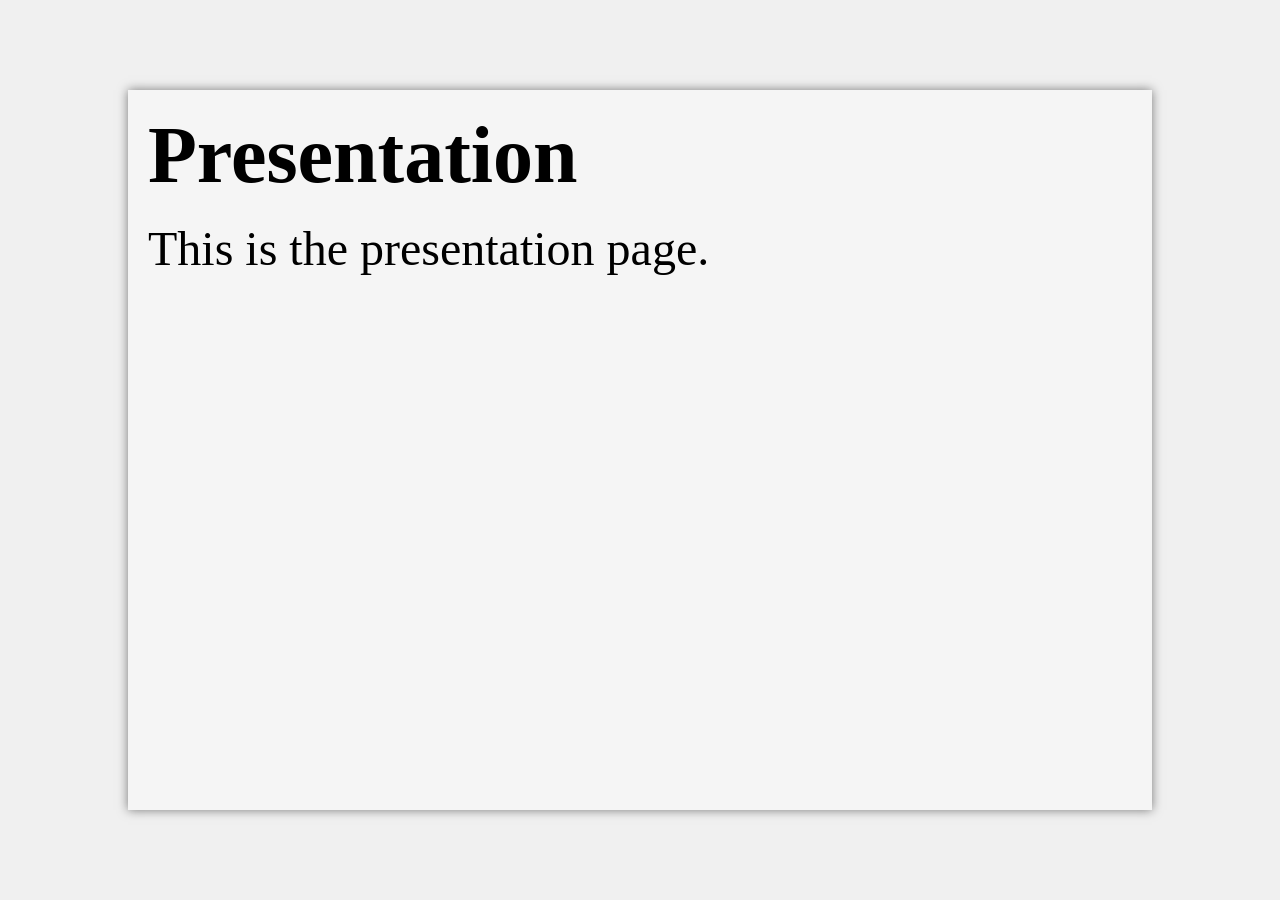
==== index.html @ 5ac0ce9d "implements the static title page for the PPT" ====
<!DOCTYPE html>
<html lang="en">
<head>
  <meta charset="UTF-8">
  <meta name="viewport" content="width=device-width, initial-scale=1.0">
  <title>Presentation</title>
  <style>
    * {
      margin: 0;
      padding: 0;
      box-sizing: border-box;
    }

    body {
      height:100vh;
      width:100vw;
      background-color: #f0f0f0;
      display: flex;
      flex-direction: column;
      align-items: center;
      justify-content: center;
      flex-wrap: wrap;
    }

    .canvas {
      height: 80vh;
      width:80vw;
      background-color: whitesmoke;
      box-shadow: 0 0 10px rgba(0, 0, 0, 0.5);
    }

    .title {
      font-size: 5em;
      margin: 20px;
    }

    .sub-title {
      font-size: 3em;
      margin: 20px;
    }
  </style>
</head>
<body>
  <article class="canvas">
      <h1 class="title">Presentation</h1>
      <p class="sub-title">This is the presentation page.</p>
  </article>
</body>
</html>
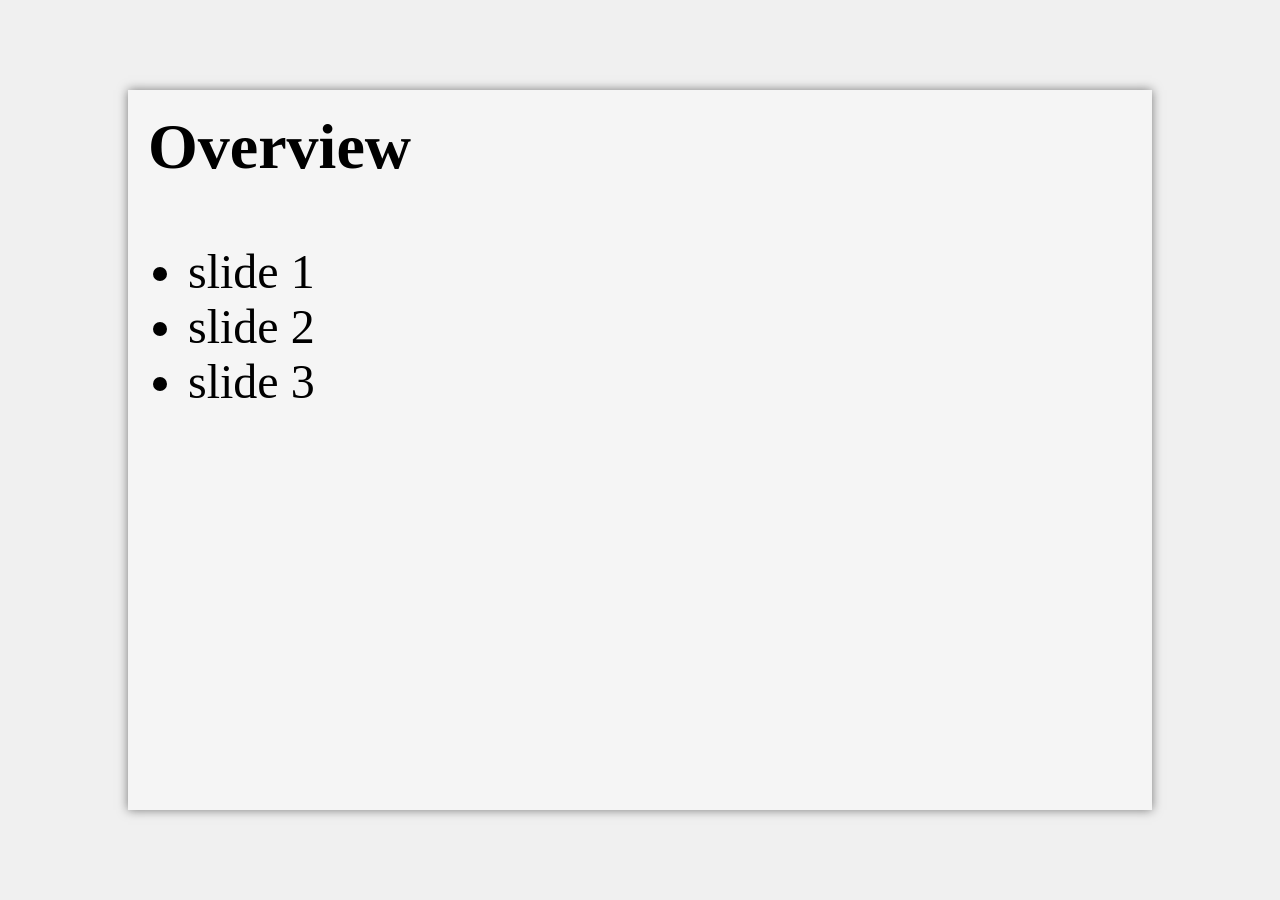
==== commit 7d4c81ce: "creates the second slide" ====
--- a/index.html
+++ b/index.html
@@ -16,7 +16,6 @@
       width:100vw;
       background-color: #f0f0f0;
       display: flex;
-      flex-direction: column;
       align-items: center;
       justify-content: center;
       flex-wrap: wrap;
@@ -35,15 +34,30 @@
     }
 
     .sub-title {
-      font-size: 3em;
+      font-size: 4em;
       margin: 20px;
     }
+
+    .list {
+      font-size: 3em;
+      margin: 40px;
+      padding: 20px;
+    }
+    
   </style>
 </head>
 <body>
-  <article class="canvas">
+  <article class="canvas" hidden>
       <h1 class="title">Presentation</h1>
       <p class="sub-title">This is the presentation page.</p>
   </article>
+  <article class="canvas">
+      <h2 class="sub-title">Overview</h2>
+      <ul class="list">
+        <li class="item">slide 1</li>
+        <li class="item">slide 2</li>
+        <li class="item">slide 3</li>
+      </ul>
+  </article>
 </body>
 </html>
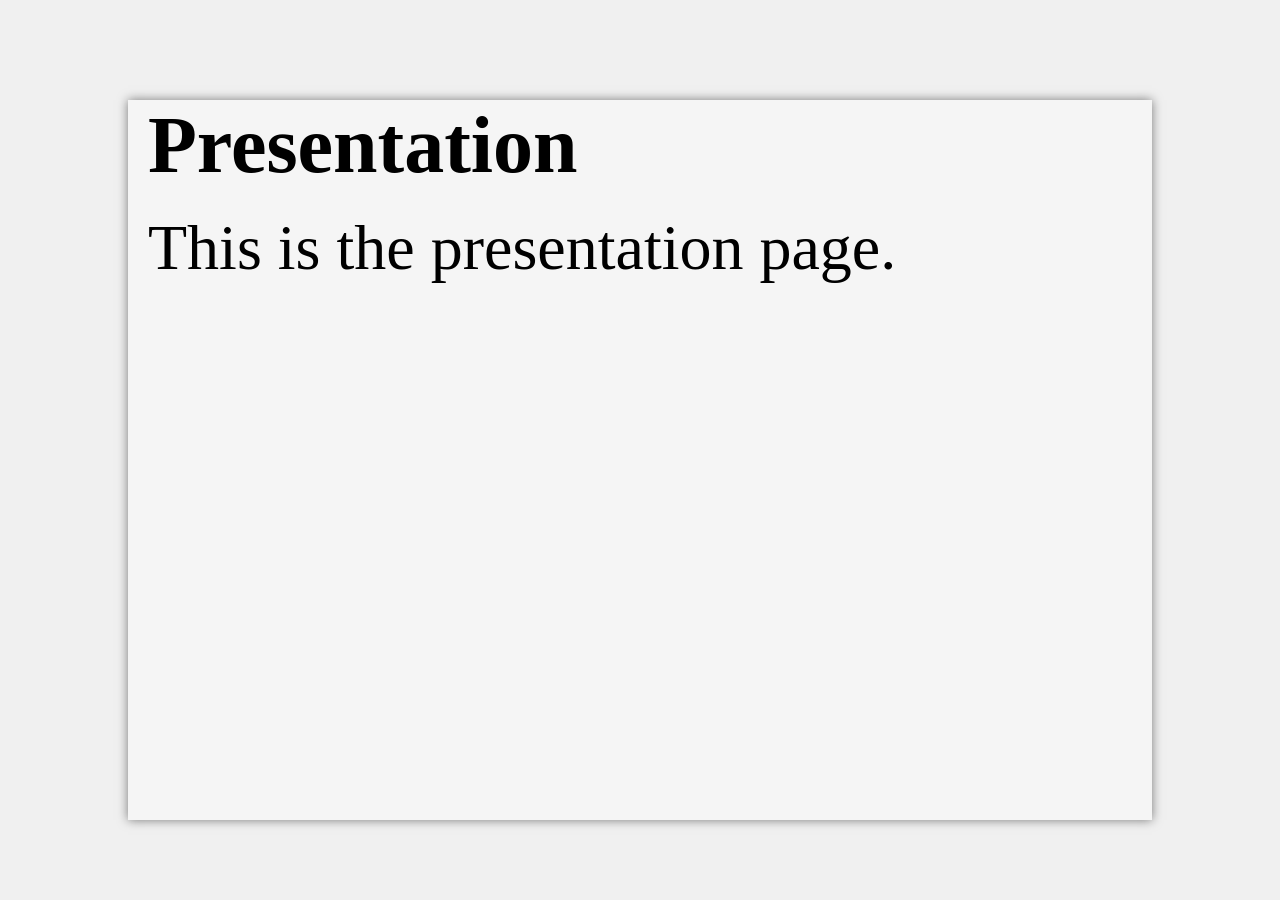
==== commit c70997cf: "implements the navigation between slides" ====
--- a/index.html
+++ b/index.html
@@ -1,63 +1,69 @@
-<!DOCTYPE html>
+<!doctype html>
 <html lang="en">
-<head>
-  <meta charset="UTF-8">
-  <meta name="viewport" content="width=device-width, initial-scale=1.0">
-  <title>Presentation</title>
-  <style>
-    * {
-      margin: 0;
-      padding: 0;
-      box-sizing: border-box;
-    }
+  <head>
+    <meta charset="UTF-8" />
+    <meta name="viewport" content="width=device-width, initial-scale=1.0" />
+    <script type="module" src="./presentation.js"></script>
+    <title>Presentation</title>
+    <style>
+      * {
+        margin: 0;
+        padding: 0;
+        box-sizing: border-box;
+      }
 
-    body {
-      height:100vh;
-      width:100vw;
-      background-color: #f0f0f0;
-      display: flex;
-      align-items: center;
-      justify-content: center;
-      flex-wrap: wrap;
-    }
+      body {
+        height: 100vh;
+        width: 100vw;
+        background-color: #f0f0f0;
+        display: flex;
+        align-items: center;
+        justify-content: center;
+        flex-wrap: wrap;
+      }
 
-    .canvas {
-      height: 80vh;
-      width:80vw;
-      background-color: whitesmoke;
-      box-shadow: 0 0 10px rgba(0, 0, 0, 0.5);
-    }
+      .slide {
+        height: 80vh;
+        width: 80vw;
+        background-color: whitesmoke;
+        box-shadow: 0 0 10px rgba(0, 0, 0, 0.5);
+      }
 
-    .title {
-      font-size: 5em;
-      margin: 20px;
-    }
+      .title {
+        font-size: 5em;
+        margin: 20px;
+      }
 
-    .sub-title {
-      font-size: 4em;
-      margin: 20px;
-    }
+      .sub-title {
+        font-size: 4em;
+        margin: 20px;
+      }
 
-    .list {
-      font-size: 3em;
-      margin: 40px;
-      padding: 20px;
-    }
-    
-  </style>
-</head>
-<body>
-  <article class="canvas" hidden>
-      <h1 class="title">Presentation</h1>
-      <p class="sub-title">This is the presentation page.</p>
-  </article>
-  <article class="canvas">
-      <h2 class="sub-title">Overview</h2>
-      <ul class="list">
-        <li class="item">slide 1</li>
-        <li class="item">slide 2</li>
-        <li class="item">slide 3</li>
-      </ul>
-  </article>
-</body>
-</html>+      .list {
+        font-size: 3em;
+        margin: 40px;
+        padding: 20px;
+      }
+
+      .hidden {
+        display: none;
+      }
+    </style>
+  </head>
+  <body>
+    <main>
+      <article class="slide">
+        <h1 class="title">Presentation</h1>
+        <p class="sub-title">This is the presentation page.</p>
+      </article>
+      <article class="slide hidden">
+        <h2 class="sub-title">Overview</h2>
+        <ul class="list">
+          <li class="item">slide 1</li>
+          <li class="item">slide 2</li>
+          <li class="item">slide 3</li>
+        </ul>
+      </article>
+    </main>
+  </body>
+</html>
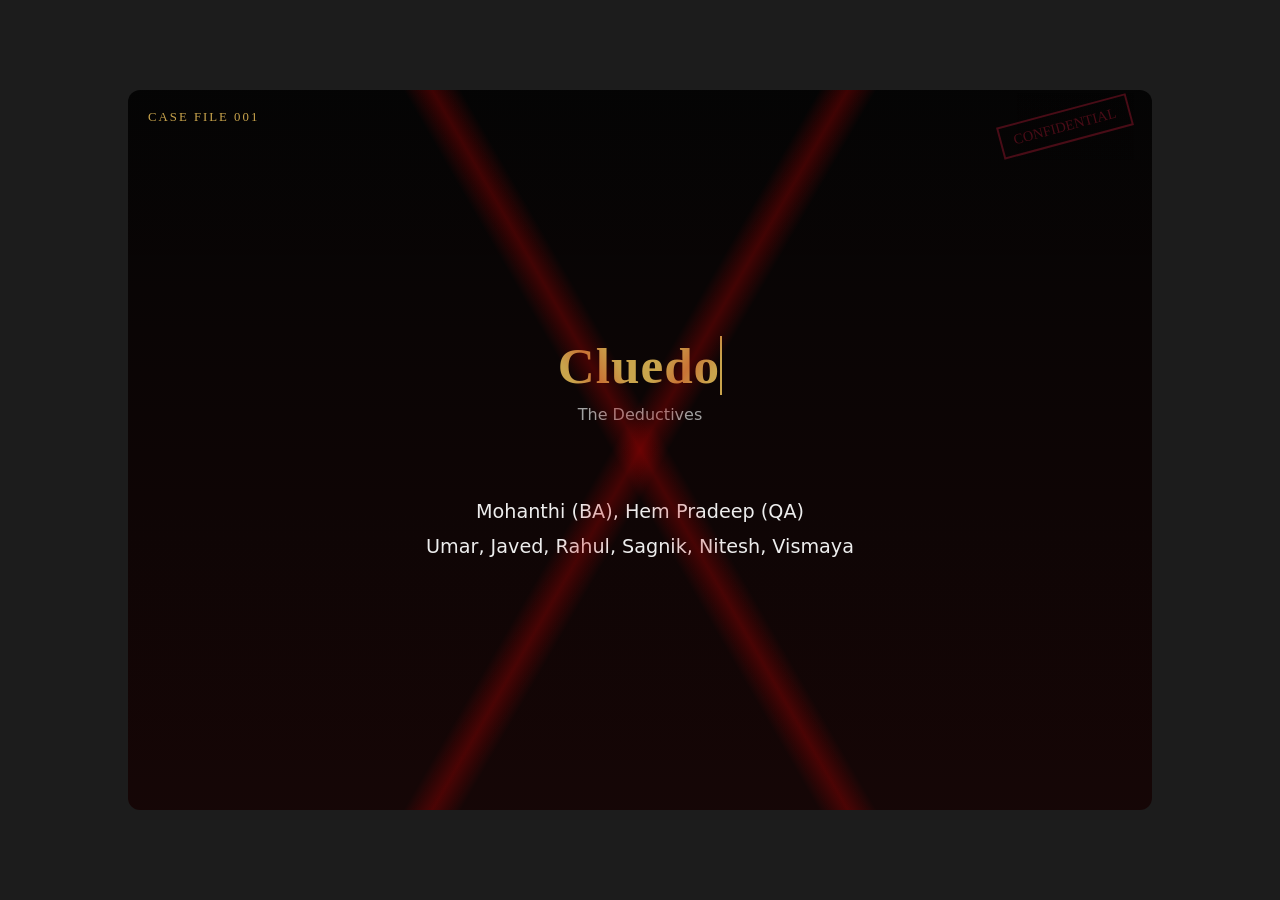
==== commit aec0ee21: "Creates a full basic presentation on cluedo" ====
--- a/index.html
+++ b/index.html
@@ -3,67 +3,141 @@
   <head>
     <meta charset="UTF-8" />
     <meta name="viewport" content="width=device-width, initial-scale=1.0" />
-    <script type="module" src="./presentation.js"></script>
-    <title>Presentation</title>
-    <style>
-      * {
-        margin: 0;
-        padding: 0;
-        box-sizing: border-box;
-      }
+    <title>Cluedo – The Deductives</title>
+    <script src="./presentation.js"></script>
+    <link rel="stylesheet" href="./style.css" />
+  </head>
 
-      body {
-        height: 100vh;
-        width: 100vw;
-        background-color: #f0f0f0;
-        display: flex;
-        align-items: center;
-        justify-content: center;
-        flex-wrap: wrap;
-      }
-
-      .slide {
-        height: 80vh;
-        width: 80vw;
-        background-color: whitesmoke;
-        box-shadow: 0 0 10px rgba(0, 0, 0, 0.5);
-      }
-
-      .title {
-        font-size: 5em;
-        margin: 20px;
-      }
-
-      .sub-title {
-        font-size: 4em;
-        margin: 20px;
-      }
-
-      .list {
-        font-size: 3em;
-        margin: 40px;
-        padding: 20px;
-      }
-
-      .hidden {
-        display: none;
-      }
-    </style>
-  </head>
   <body>
     <main>
-      <article class="slide">
-        <h1 class="title">Presentation</h1>
-        <p class="sub-title">This is the presentation page.</p>
-      </article>
-      <article class="slide hidden">
-        <h2 class="sub-title">Overview</h2>
+      <!-- 1 -->
+      <section class="slide center lines">
+        <div class="label">CASE FILE 001</div>
+        <div class="stamp">CONFIDENTIAL</div>
+        <h1 class="title typewriter">Cluedo</h1>
+        <p class="subtitle">The Deductives</p>
+        <hr />
+        <p class="list">
+          Mohanthi (BA), Hem Pradeep (QA)<br />
+          Umar, Javed, Rahul, Sagnik, Nitesh, Vismaya
+        </p>
+      </section>
+
+      <!-- 2 -->
+      <section class="slide hidden lines">
+        <div class="label">CASE OVERVIEW</div>
+        <h1 class="title">Agenda</h1>
         <ul class="list">
-          <li class="item">slide 1</li>
-          <li class="item">slide 2</li>
-          <li class="item">slide 3</li>
+          <li>Iteration Investigation</li>
+          <li>Story Status</li>
+          <li>Analysis</li>
+          <li>Next Plan</li>
+          <li>Demonstration</li>
         </ul>
-      </article>
+      </section>
+
+      <!-- 3 -->
+      <section class="slide hidden lines">
+        <div class="label">EVIDENCE LOG</div>
+        <h1 class="title">Progress</h1>
+        <ul class="list">
+          <li>Dice movement – 2 pts</li>
+          <li>Secret passage – 1 pt</li>
+          <li>Suspicion – 2 pts</li>
+          <li>Accusation – 2 pts</li>
+          <li class="highlight">Victory logic implemented</li>
+        </ul>
+      </section>
+
+      <!-- 4 -->
+      <section class="slide hidden">
+        <div class="label">FORENSICS</div>
+        <h1 class="title">Stats</h1>
+        <ul class="list">
+          <li>Coverage: <span class="highlight">80%</span></li>
+          <li>Backend: 500 LoC</li>
+          <li>Frontend: 300 LoC</li>
+          <li>Tests: 200 LoC</li>
+        </ul>
+      </section>
+
+      <!-- 5 -->
+      <section class="slide hidden">
+        <div class="label">SYSTEM DESIGN</div>
+        <h1 class="title">Architecture</h1>
+        <p class="list">MVC with REST APIs</p>
+      </section>
+
+      <!-- 6 -->
+      <section class="slide hidden">
+        <div class="label">ISSUES FOUND</div>
+        <h1 class="title">Code Smells</h1>
+        <ul class="list">
+          <li>Long methods</li>
+          <li>Lazy classes</li>
+          <li>Shotgun surgery</li>
+        </ul>
+      </section>
+
+      <!-- 7 -->
+      <section class="slide hidden">
+        <div class="label">DEBT REPORT</div>
+        <h1 class="title">Tech Debt</h1>
+        <ul class="list">
+          <li>No error handling</li>
+          <li>No persistence</li>
+          <li>Single session only</li>
+        </ul>
+      </section>
+
+      <!-- 8 -->
+      <section class="slide hidden">
+        <div class="label">TOOLS USED</div>
+        <h1 class="title">Techniques</h1>
+        <ul class="list">
+          <li>Local storage</li>
+          <li>Inkscape</li>
+          <li>Mermaid diagrams</li>
+        </ul>
+      </section>
+
+      <!-- 9 -->
+      <section class="slide hidden">
+        <div class="label">INSIGHTS</div>
+        <h1 class="title">Learnings</h1>
+        <ul class="list">
+          <li>Refactoring is crucial</li>
+          <li>Communication matters</li>
+          <li>Planning improves delivery</li>
+        </ul>
+      </section>
+
+      <!-- 10 -->
+      <section class="slide hidden">
+        <div class="label">NEXT CASE</div>
+        <h1 class="title">Iteration Plan</h1>
+        <ul class="list">
+          <li>Lobby system</li>
+          <li>Game log</li>
+          <li>Detective notes</li>
+          <li class="highlight">Total: 10 points</li>
+        </ul>
+      </section>
+
+      <!-- 11 -->
+      <section class="slide center hidden">
+        <div class="label">LIVE DEMO</div>
+        <h1 class="title">Demonstration</h1>
+        <p class="subtitle">Uncovering the system in action</p>
+      </section>
+
+      <!-- 12 -->
+      <section class="slide center hidden">
+        <div class="label">CASE CLOSED</div>
+        <div class="stamp">RESOLVED</div>
+        <h1 class="title">Thank You</h1>
+        <p class="subtitle">Questions?</p>
+      </section>
     </main>
   </body>
 </html>
--- a/style.css
+++ b/style.css
@@ -0,0 +1,128 @@
+:root {
+  --bg: #1C1C1C;
+  --accent: #5A0F1C;
+  --gold: #C9A44C;
+  --text: #EDEDED;
+  --muted: #A1A1A1;
+}
+
+* { margin:0; padding:0; box-sizing:border-box; }
+
+body {
+  background: var(--bg);
+  font-family: "Georgia", serif;
+  display:flex;
+  justify-content:center;
+  align-items:center;
+  height:100vh;
+}
+
+/* SLIDE BASE */
+.slide {
+  width: 80vw;
+  height: 80vh;
+  padding: 60px;
+  position: relative;
+  border-radius: 12px;
+  overflow: hidden;
+  background:
+    linear-gradient(rgba(0,0,0,0.85), rgba(20,0,0,0.8)),
+    url("https://upload.wikimedia.org/wikipedia/commons/5/5f/Cluedo_board.jpg");
+  background-size: cover;
+  color: var(--text);
+  display:flex;
+  flex-direction:column;
+  justify-content:center;
+  animation: fade 0.6s ease;
+}
+
+/* TYPOGRAPHY */
+.title {
+  font-size: 3.2rem;
+  color: var(--gold);
+  letter-spacing: 1px;
+}
+
+.subtitle {
+  font-family: system-ui;
+  color: var(--muted);
+  margin-top: 10px;
+}
+
+.list {
+  margin-top: 30px;
+  font-family: system-ui;
+  line-height: 1.8;
+  font-size: 1.2rem;
+}
+
+/* CASE FILE ELEMENTS */
+.stamp {
+  position:absolute;
+  top:20px;
+  right:20px;
+  border: 2px solid var(--accent);
+  color: var(--accent);
+  padding: 6px 12px;
+  transform: rotate(-15deg);
+  font-size: 0.9rem;
+  opacity: 0.8;
+}
+
+.label {
+  position:absolute;
+  top:20px;
+  left:20px;
+  color: var(--gold);
+  font-size: 0.8rem;
+  letter-spacing: 2px;
+}
+
+/* RED STRING EFFECT */
+.lines::after {
+  content:"";
+  position:absolute;
+  inset:0;
+  background:
+    linear-gradient(120deg, transparent 48%, rgba(200,0,0,0.3) 50%, transparent 52%),
+    linear-gradient(60deg, transparent 48%, rgba(200,0,0,0.3) 50%, transparent 52%);
+  pointer-events:none;
+}
+
+/* HIGHLIGHT */
+.highlight {
+  color: var(--gold);
+  text-shadow: 0 0 8px rgba(201,164,76,0.5);
+}
+
+/* TYPEWRITER */
+.typewriter {
+  overflow: hidden;
+  border-right: 2px solid var(--gold);
+  white-space: nowrap;
+  animation: typing 2s steps(30), blink 0.5s step-end infinite alternate;
+}
+
+@keyframes typing {
+  from { width:0 }
+  to { width:100% }
+}
+
+@keyframes blink {
+  50% { border-color: transparent }
+}
+
+/* ANIMATION */
+@keyframes fade {
+  from { opacity:0; transform:scale(0.98);}
+  to { opacity:1; transform:scale(1);}
+}
+
+.hidden { display:none; }
+.center { text-align:center; align-items:center; }
+
+hr {
+  border:none;
+  border-top:1px solid rgba(255,255,255,0.2);
+  margin:20px 0;
+}
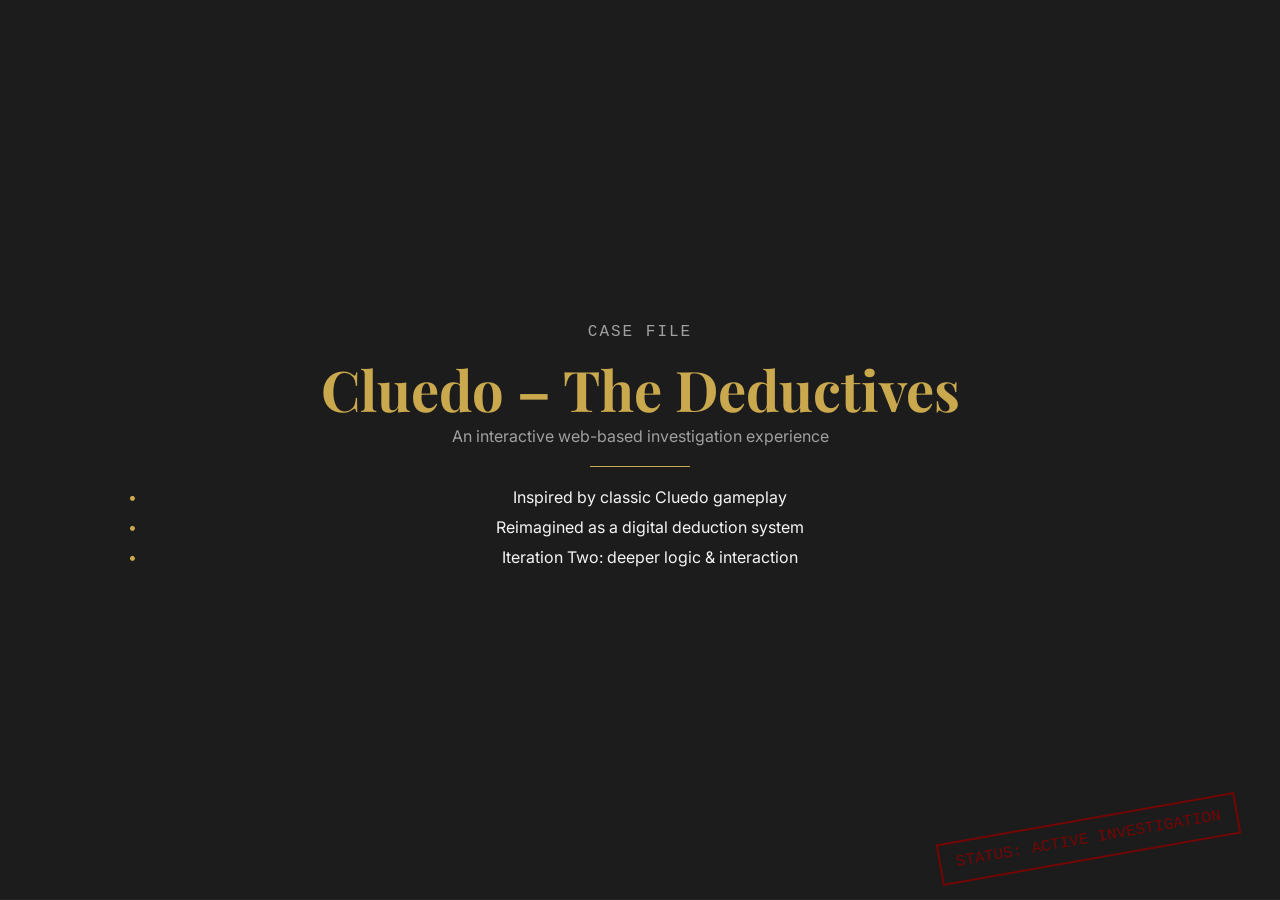
==== commit 4d63b4f2: "cosmic changes" ====
--- a/index.html
+++ b/index.html
@@ -1,143 +1,141 @@
-<!doctype html>
+<!DOCTYPE html>
 <html lang="en">
-  <head>
-    <meta charset="UTF-8" />
-    <meta name="viewport" content="width=device-width, initial-scale=1.0" />
-    <title>Cluedo – The Deductives</title>
-    <script src="./presentation.js"></script>
-    <link rel="stylesheet" href="./style.css" />
-  </head>
+<head>
+  <meta charset="UTF-8">
+  <title>Cluedo – The Deductives</title>
+  <link rel="stylesheet" href="style.css">
+  <link href="https://fonts.googleapis.com/css2?family=Playfair+Display:wght@500;700&family=Inter:wght@300;400;500&display=swap" rel="stylesheet">
+  <script src="presentation.js"></script>
+</head>
+<body>
 
-  <body>
-    <main>
-      <!-- 1 -->
-      <section class="slide center lines">
-        <div class="label">CASE FILE 001</div>
-        <div class="stamp">CONFIDENTIAL</div>
-        <h1 class="title typewriter">Cluedo</h1>
-        <p class="subtitle">The Deductives</p>
-        <hr />
-        <p class="list">
-          Mohanthi (BA), Hem Pradeep (QA)<br />
-          Umar, Javed, Rahul, Sagnik, Nitesh, Vismaya
-        </p>
-      </section>
+<div class="presentation">
 
-      <!-- 2 -->
-      <section class="slide hidden lines">
-        <div class="label">CASE OVERVIEW</div>
-        <h1 class="title">Agenda</h1>
-        <ul class="list">
-          <li>Iteration Investigation</li>
-          <li>Story Status</li>
-          <li>Analysis</li>
-          <li>Next Plan</li>
-          <li>Demonstration</li>
-        </ul>
-      </section>
+  <!-- SLIDE 1 -->
+  <section class="slide hero">
+    <div class="content center">
+      <p class="case-label">CASE FILE</p>
+      <h1>Cluedo – The Deductives</h1>
+      <p class="subtitle">An interactive web-based investigation experience</p>
 
-      <!-- 3 -->
-      <section class="slide hidden lines">
-        <div class="label">EVIDENCE LOG</div>
-        <h1 class="title">Progress</h1>
-        <ul class="list">
-          <li>Dice movement – 2 pts</li>
-          <li>Secret passage – 1 pt</li>
-          <li>Suspicion – 2 pts</li>
-          <li>Accusation – 2 pts</li>
-          <li class="highlight">Victory logic implemented</li>
-        </ul>
-      </section>
+      <div class="divider"></div>
 
-      <!-- 4 -->
-      <section class="slide hidden">
-        <div class="label">FORENSICS</div>
-        <h1 class="title">Stats</h1>
-        <ul class="list">
-          <li>Coverage: <span class="highlight">80%</span></li>
-          <li>Backend: 500 LoC</li>
-          <li>Frontend: 300 LoC</li>
-          <li>Tests: 200 LoC</li>
-        </ul>
-      </section>
+      <ul>
+        <li>Inspired by classic Cluedo gameplay</li>
+        <li>Reimagined as a digital deduction system</li>
+        <li>Iteration Two: deeper logic & interaction</li>
+      </ul>
 
-      <!-- 5 -->
-      <section class="slide hidden">
-        <div class="label">SYSTEM DESIGN</div>
-        <h1 class="title">Architecture</h1>
-        <p class="list">MVC with REST APIs</p>
-      </section>
+      <div class="stamp">STATUS: ACTIVE INVESTIGATION</div>
+    </div>
+  </section>
 
-      <!-- 6 -->
-      <section class="slide hidden">
-        <div class="label">ISSUES FOUND</div>
-        <h1 class="title">Code Smells</h1>
-        <ul class="list">
-          <li>Long methods</li>
-          <li>Lazy classes</li>
-          <li>Shotgun surgery</li>
-        </ul>
-      </section>
+  <!-- SLIDE 2 -->
+  <section class="slide split hidden">
+    <div class="left">
+      <h2>The Problem: Static Presentations</h2>
+      <p class="subtitle">Traditional tools slow down storytelling and creativity</p>
+      <ul>
+        <li>Manual slide creation is time-consuming</li>
+        <li>Limited interactivity and narrative flow</li>
+        <li>Breaks immersion in storytelling</li>
+      </ul>
+      <p class="takeaway">Presentation tools shouldn’t interrupt the story.</p>
+    </div>
+    <div class="right visual"></div>
+  </section>
 
-      <!-- 7 -->
-      <section class="slide hidden">
-        <div class="label">DEBT REPORT</div>
-        <h1 class="title">Tech Debt</h1>
-        <ul class="list">
-          <li>No error handling</li>
-          <li>No persistence</li>
-          <li>Single session only</li>
-        </ul>
-      </section>
+  <!-- SLIDE 3 -->
+  <section class="slide split reverse hidden">
+    <div class="left visual"></div>
+    <div class="right">
+      <h2>The Solution: Web-Based Presentation Engine</h2>
+      <p class="subtitle">A seamless, code-driven storytelling platform</p>
+      <ul>
+        <li>HTML-based presentation system</li>
+        <li>Eliminates manual slide design</li>
+        <li>Dynamic and customizable layouts</li>
+      </ul>
+      <p class="takeaway">From static slides to living presentations.</p>
+    </div>
+  </section>
 
-      <!-- 8 -->
-      <section class="slide hidden">
-        <div class="label">TOOLS USED</div>
-        <h1 class="title">Techniques</h1>
-        <ul class="list">
-          <li>Local storage</li>
-          <li>Inkscape</li>
-          <li>Mermaid diagrams</li>
-        </ul>
-      </section>
+  <!-- SLIDE 4 -->
+  <section class="slide grid hidden">
+    <h2>Theme: A Detective’s Case File</h2>
+    <p class="subtitle">Every slide is part of an unfolding investigation</p>
 
-      <!-- 9 -->
-      <section class="slide hidden">
-        <div class="label">INSIGHTS</div>
-        <h1 class="title">Learnings</h1>
-        <ul class="list">
-          <li>Refactoring is crucial</li>
-          <li>Communication matters</li>
-          <li>Planning improves delivery</li>
-        </ul>
-      </section>
+    <div class="grid-3">
+      <div class="card">Dark, moody visual language</div>
+      <div class="card">Evidence-driven storytelling</div>
+      <div class="card">Narrative continuity</div>
+    </div>
 
-      <!-- 10 -->
-      <section class="slide hidden">
-        <div class="label">NEXT CASE</div>
-        <h1 class="title">Iteration Plan</h1>
-        <ul class="list">
-          <li>Lobby system</li>
-          <li>Game log</li>
-          <li>Detective notes</li>
-          <li class="highlight">Total: 10 points</li>
-        </ul>
-      </section>
+    <p class="takeaway">The presentation feels like solving a mystery.</p>
+  </section>
 
-      <!-- 11 -->
-      <section class="slide center hidden">
-        <div class="label">LIVE DEMO</div>
-        <h1 class="title">Demonstration</h1>
-        <p class="subtitle">Uncovering the system in action</p>
-      </section>
+  <!-- SLIDE 5 -->
+  <section class="slide grid hidden">
+    <h2>Iteration Two: Deepening the Investigation</h2>
+    <p class="subtitle">Enhancing logic, interaction, and immersion</p>
 
-      <!-- 12 -->
-      <section class="slide center hidden">
-        <div class="label">CASE CLOSED</div>
-        <div class="stamp">RESOLVED</div>
-        <h1 class="title">Thank You</h1>
-        <p class="subtitle">Questions?</p>
-      </section>
-    </main>
-  </body>
-</html>
+    <div class="grid-3">
+      <div class="card">Improved deduction mechanics</div>
+      <div class="card">Richer UI/UX interactions</div>
+      <div class="card">Structured narrative flow</div>
+    </div>
+
+    <p class="takeaway">The system evolves from prototype to experience.</p>
+  </section>
+
+  <!-- SLIDE 6 -->
+  <section class="slide split hidden">
+    <div class="left">
+      <h2>Design Philosophy</h2>
+      <p class="subtitle">Clarity, immersion, and narrative first</p>
+      <ul>
+        <li>Minimal but expressive layouts</li>
+        <li>Strict grid and spacing system</li>
+        <li>Visual hierarchy drives attention</li>
+      </ul>
+      <p class="takeaway">Design is invisible, story is everything.</p>
+    </div>
+    <div class="right visual"></div>
+  </section>
+
+  <!-- SLIDE 7 -->
+  <section class="slide grid hidden">
+    <h2>Elements of the Mystery</h2>
+    <p class="subtitle">Core components that drive gameplay</p>
+
+    <div class="grid-3">
+      <div class="card">Suspects, weapons, and rooms</div>
+      <div class="card">Evidence tracking system</div>
+      <div class="card">Deduction logic</div>
+    </div>
+
+    <p class="takeaway">Every element contributes to solving the case.</p>
+  </section>
+
+  <!-- SLIDE 8 -->
+  <section class="slide hero hidden">
+    <div class="content center">
+      <h1>Closing the Case</h1>
+      <p class="subtitle">A new way to build and present ideas</p>
+
+      <div class="divider"></div>
+
+      <ul>
+        <li>Faster creation workflow</li>
+        <li>Stronger storytelling</li>
+        <li>Immersive presentation experience</li>
+      </ul>
+
+      <div class="stamp">CASE CLOSED</div>
+    </div>
+  </section>
+
+</div>
+
+</body>
+</html>
--- a/style.css
+++ b/style.css
@@ -1,128 +1,165 @@
 :root {
   --bg: #1C1C1C;
-  --accent: #5A0F1C;
-  --gold: #C9A44C;
-  --text: #EDEDED;
-  --muted: #A1A1A1;
+  --primary: #C9A84E;
+  --accent: #8B0000;
+  --text-main: #F5F5F5;
+  --text-secondary: #A0A0A0;
 }
 
-* { margin:0; padding:0; box-sizing:border-box; }
+* {
+  margin: 0;
+  padding: 0;
+  box-sizing: border-box;
+}
 
 body {
   background: var(--bg);
-  font-family: "Georgia", serif;
-  display:flex;
-  justify-content:center;
-  align-items:center;
-  height:100vh;
+  color: var(--text-main);
+  font-family: 'Inter', sans-serif;
 }
 
 /* SLIDE BASE */
 .slide {
-  width: 80vw;
-  height: 80vh;
-  padding: 60px;
-  position: relative;
-  border-radius: 12px;
-  overflow: hidden;
-  background:
-    linear-gradient(rgba(0,0,0,0.85), rgba(20,0,0,0.8)),
-    url("https://upload.wikimedia.org/wikipedia/commons/5/5f/Cluedo_board.jpg");
-  background-size: cover;
-  color: var(--text);
-  display:flex;
-  flex-direction:column;
-  justify-content:center;
-  animation: fade 0.6s ease;
+  min-height: 100vh;
+  padding: 80px 10%;
+  display: grid;
+  align-items: center;
+  border-bottom: 1px solid rgba(255,255,255,0.05);
 }
 
-/* TYPOGRAPHY */
-.title {
-  font-size: 3.2rem;
-  color: var(--gold);
-  letter-spacing: 1px;
+/* HERO */
+.hero {
+  text-align: center;
+}
+
+.case-label {
+  font-family: 'Courier New', monospace;
+  color: var(--text-secondary);
+  letter-spacing: 2px;
+  margin-bottom: 10px;
+}
+
+h1 {
+  font-family: 'Playfair Display', serif;
+  font-size: 3.5rem;
+  color: var(--primary);
+}
+
+h2 {
+  font-family: 'Playfair Display', serif;
+  font-size: 2.2rem;
+  color: var(--primary);
+  margin-bottom: 10px;
 }
 
 .subtitle {
-  font-family: system-ui;
-  color: var(--muted);
-  margin-top: 10px;
+  color: var(--text-secondary);
+  margin-bottom: 20px;
 }
 
-.list {
-  margin-top: 30px;
-  font-family: system-ui;
-  line-height: 1.8;
-  font-size: 1.2rem;
+ul {
+  list-style: none;
+  margin-top: 20px;
 }
 
-/* CASE FILE ELEMENTS */
+ul li {
+  margin: 10px 0;
+  position: relative;
+  padding-left: 20px;
+}
+
+ul li::before {
+  content: "•";
+  position: absolute;
+  left: 0;
+  color: var(--primary);
+}
+
+.divider {
+  width: 100px;
+  height: 1px;
+  background: var(--primary);
+  margin: 20px auto;
+}
+
+/* SPLIT */
+.split {
+  grid-template-columns: 1fr 1fr;
+  gap: 40px;
+}
+
+.split.reverse {
+  direction: rtl;
+}
+
+.split.reverse .right {
+  direction: ltr;
+}
+
+.visual {
+  background: linear-gradient(145deg, #111, #222);
+  border: 1px solid rgba(255,255,255,0.05);
+  min-height: 300px;
+}
+
+/* GRID */
+.grid {
+  text-align: center;
+}
+
+.grid-3 {
+  display: grid;
+  grid-template-columns: repeat(3, 1fr);
+  gap: 30px;
+  margin-top: 40px;
+}
+
+.card {
+  padding: 30px;
+  border: 1px solid rgba(255,255,255,0.05);
+  background: rgba(255,255,255,0.02);
+  transition: 0.3s;
+}
+
+.card:hover {
+  border-color: var(--primary);
+}
+
+/* TAKEAWAY */
+.takeaway {
+  margin-top: 30px;
+  font-style: italic;
+  color: var(--text-secondary);
+}
+
+/* STAMP */
 .stamp {
-  position:absolute;
-  top:20px;
-  right:20px;
+  position: absolute;
+  bottom: 40px;
+  right: 40px;
+  font-family: 'Courier New', monospace;
+  color: var(--accent);
   border: 2px solid var(--accent);
-  color: var(--accent);
-  padding: 6px 12px;
-  transform: rotate(-15deg);
-  font-size: 0.9rem;
+  padding: 10px 15px;
+  transform: rotate(-10deg);
   opacity: 0.8;
 }
 
-.label {
-  position:absolute;
-  top:20px;
-  left:20px;
-  color: var(--gold);
-  font-size: 0.8rem;
-  letter-spacing: 2px;
+.hidden {
+  display: none;
 }
 
-/* RED STRING EFFECT */
-.lines::after {
-  content:"";
-  position:absolute;
-  inset:0;
-  background:
-    linear-gradient(120deg, transparent 48%, rgba(200,0,0,0.3) 50%, transparent 52%),
-    linear-gradient(60deg, transparent 48%, rgba(200,0,0,0.3) 50%, transparent 52%);
-  pointer-events:none;
-}
+/* RESPONSIVE */
+@media (max-width: 900px) {
+  .split {
+    grid-template-columns: 1fr;
+  }
 
-/* HIGHLIGHT */
-.highlight {
-  color: var(--gold);
-  text-shadow: 0 0 8px rgba(201,164,76,0.5);
-}
+  .grid-3 {
+    grid-template-columns: 1fr;
+  }
 
-/* TYPEWRITER */
-.typewriter {
-  overflow: hidden;
-  border-right: 2px solid var(--gold);
-  white-space: nowrap;
-  animation: typing 2s steps(30), blink 0.5s step-end infinite alternate;
-}
-
-@keyframes typing {
-  from { width:0 }
-  to { width:100% }
-}
-
-@keyframes blink {
-  50% { border-color: transparent }
-}
-
-/* ANIMATION */
-@keyframes fade {
-  from { opacity:0; transform:scale(0.98);}
-  to { opacity:1; transform:scale(1);}
-}
-
-.hidden { display:none; }
-.center { text-align:center; align-items:center; }
-
-hr {
-  border:none;
-  border-top:1px solid rgba(255,255,255,0.2);
-  margin:20px 0;
+  h1 {
+    font-size: 2.5rem;
+  }
 }
